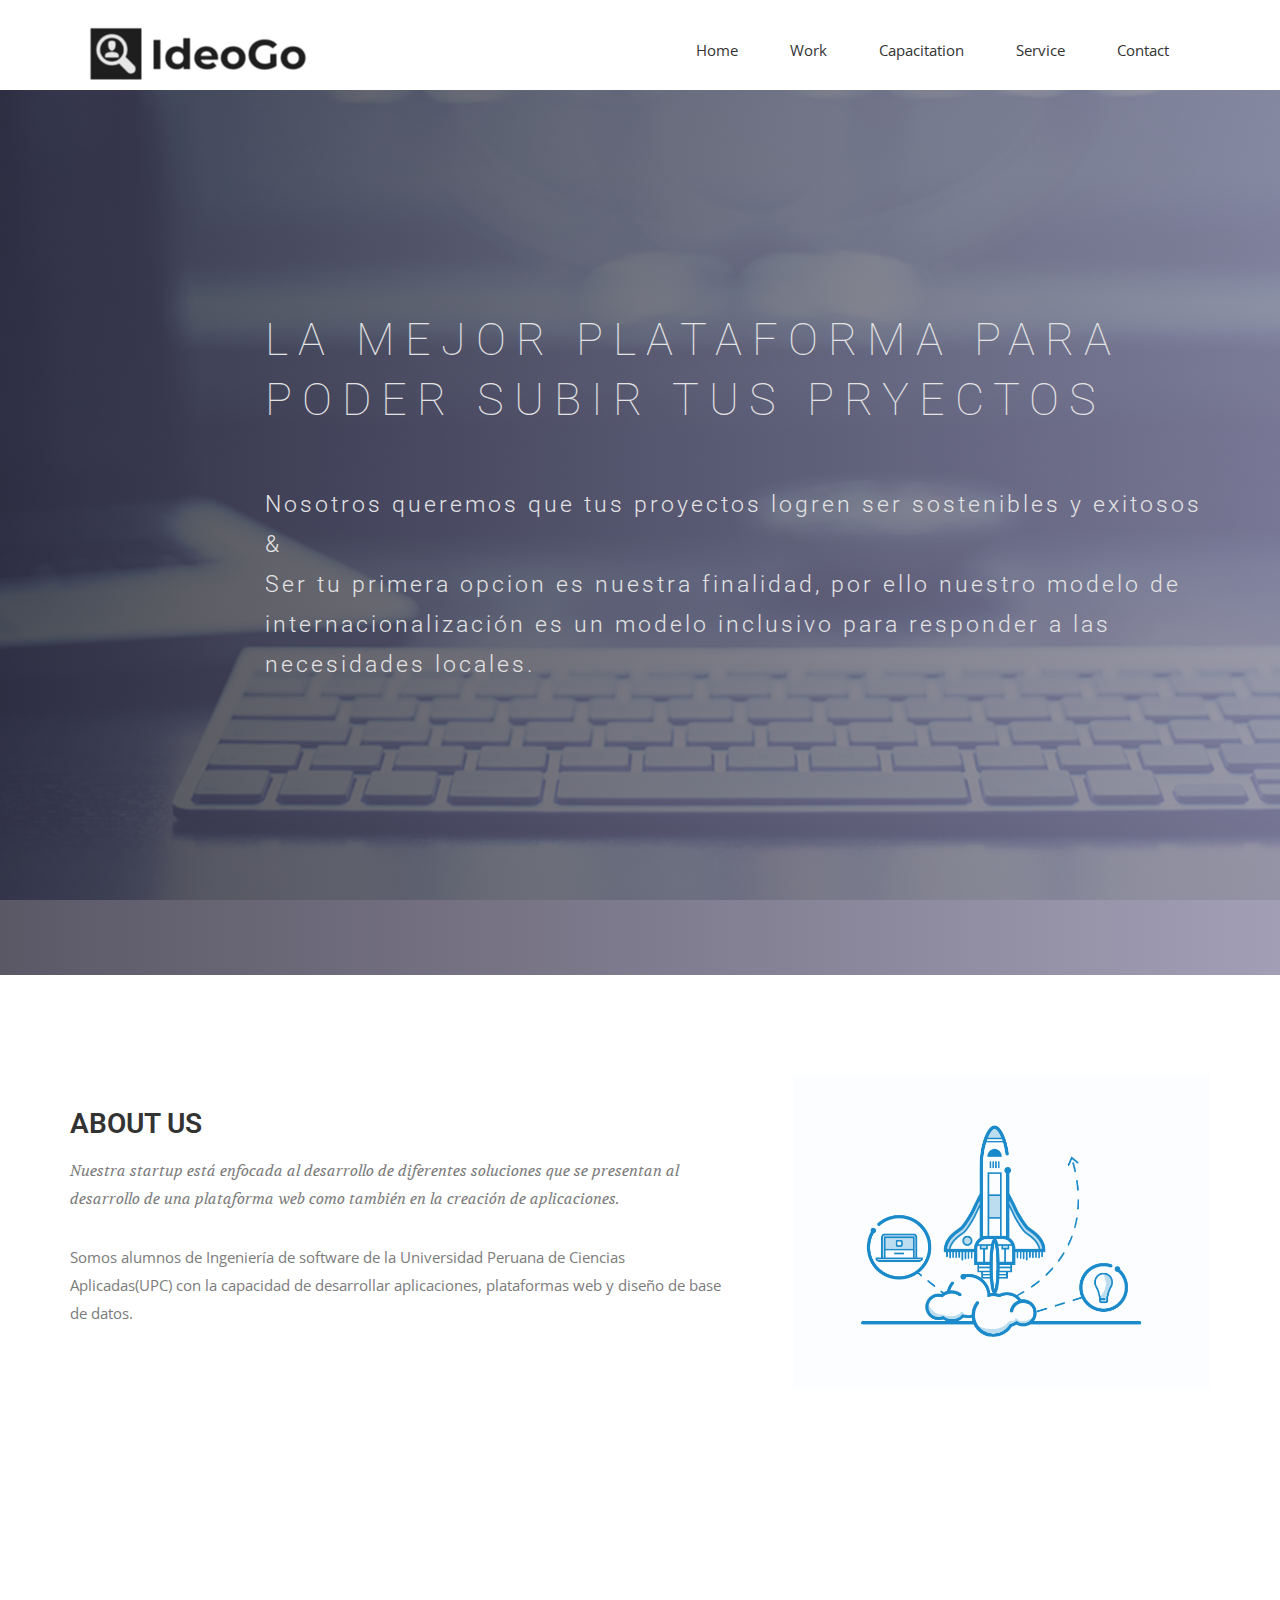
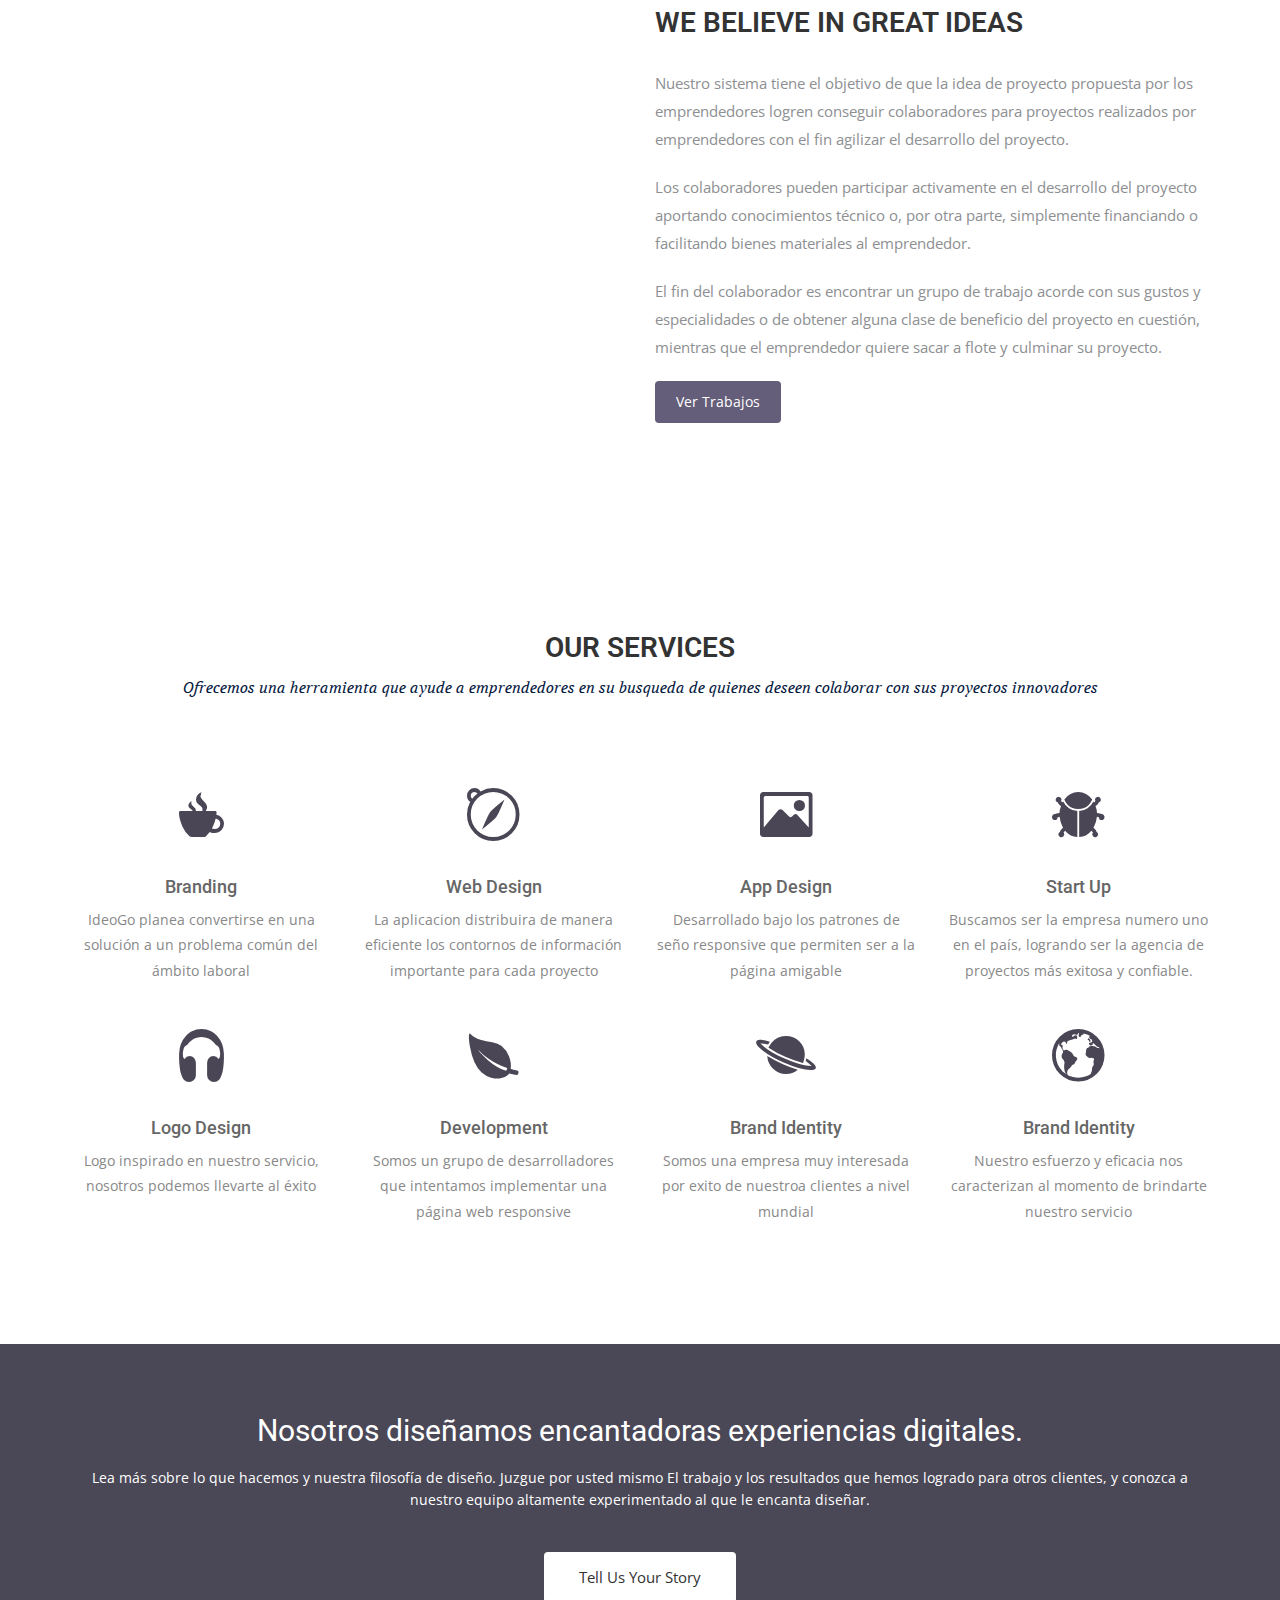
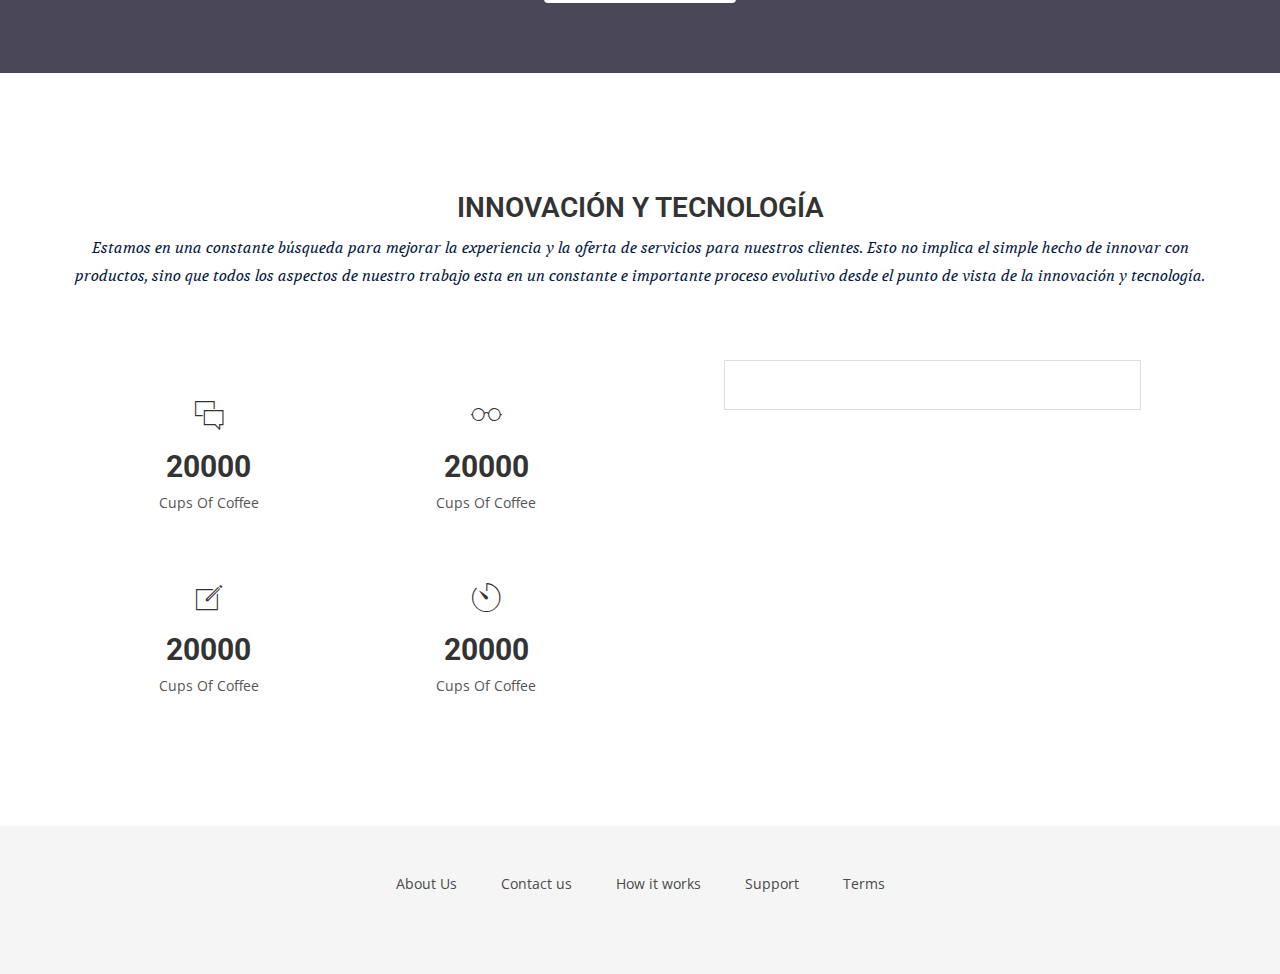
==== index.html @ b2f8e735 "Pagina Web" ====
<!DOCTYPE html>
<html class="no-js">
  <head>
    <meta charset="utf-8">
    <meta http-equiv="X-UA-Compatible" content="IE=edge">
    <title>Landing page IdeoGo</title>
    <meta name="description" content="">
    <meta name="viewport" content="width=device-width, initial-scale=1">
    <!-- Place favicon.ico and apple-touch-icon.png in the root directory -->
    
    <!-- CSS -->
    <link rel="stylesheet" href="css/owl.carousel.css">
    <link rel="stylesheet" href="css/bootstrap.min.css">
    <link rel="stylesheet" href="css/font-awesome.min.css">
    <link rel="stylesheet" href="css/style.css">
    <link rel="stylesheet" href="css/ionicons.min.css">
    <link rel="stylesheet" href="css/animate.css">
    <link rel="stylesheet" href="css/responsive.css">
    
    <!-- Js -->
    <script src="js/vendor/modernizr-2.6.2.min.js"></script>
    <script src="//ajax.googleapis.com/ajax/libs/jquery/1.10.2/jquery.min.js"></script>
    <script>window.jQuery || document.write('<script src="js/vendor/jquery-1.10.2.min.js"><\/script>')</script>
    <script src="js/bootstrap.min.js"></script>
    <script src="js/owl.carousel.min.js"></script>
    <script src="js/plugins.js"></script>
    <script src="js/min/waypoints.min.js"></script>
    <script src="js/jquery.counterup.js"></script>

    <!-- Google Map -->
    <script src="https://maps.googleapis.com/maps/api/js"></script>
    <script src="js/google-map-init.js"></script>


    <script src="js/main.js"></script>


  </head>
  <body>



    <!-- Header Start -->
  <header>
    <div class="container">
      <div class="row">
        <div class="col-md-12">
          <!-- header Nav Start -->
          <nav class="navbar navbar-default">
            <div class="container-fluid">
              <!-- Brand and toggle get grouped for better mobile display -->
              <div class="navbar-header">
                <button type="button" class="navbar-toggle collapsed" data-toggle="collapse" data-target="#bs-example-navbar-collapse-1">
                <span class="sr-only">Toggle navigation</span>
                <span class="icon-bar"></span>
                <span class="icon-bar"></span>
                <span class="icon-bar"></span>
                </button>
                <a class="navbar-brand" href="index.html">
                  <img src="img/logo2.png" alt="Logo">
                </a>
              </div>
                <!-- Collect the nav links, forms, and other content for toggling -->
                <div class="collapse navbar-collapse" id="bs-example-navbar-collapse-1">
                  <ul class="nav navbar-nav navbar-right">
                    <li><a href="index.html">Home</a></li>
                    <li><a href="#">Work</a></li>
                    <li><a href="#">Capacitation</a></li>
                    <li><a href="#">Service</a></li>
                    <li><a href="contact.html">Contact</a></li>
                  </ul>
                </div><!-- /.navbar-collapse -->
              </div><!-- /.container-fluid -->
            </nav>
          </div>
        </div>
      </div>
    </header><!-- header close -->
        
    <!-- Slider Start -->
    <section id="slider">
      <div class="container">
        <div class="row">
          <div class="col-md-10 col-md-offset-2">
            <div class="block">
                <h1 class="animated fadeInUp">LA MEJOR PLATAFORMA PARA PODER SUBIR TUS PRYECTOS</h1> 
              <p class="animated fadeInUp">Nosotros queremos que tus proyectos logren ser sostenibles y exitosos &#38 </br> Ser tu primera opcion es nuestra finalidad, por ello nuestro modelo de internacionalización es un modelo inclusivo para responder a las necesidades locales. </p>
            </div>
          </div>
        </div>
      </div>
    </section>
    <!-- Wrapper Start -->
    <section id="intro">
      <div class="container">
        <div class="row">
          <div class="col-md-7 col-sm-12">
            <div class="block">
              <div class="section-title">
                <h2>About Us</h2>
                <p>Nuestra startup está enfocada al desarrollo de diferentes soluciones que se presentan al desarrollo de una plataforma web como también en la creación de aplicaciones.</p>
              </div>
              <p>Somos alumnos de Ingeniería de software de la Universidad Peruana de Ciencias Aplicadas(UPC) con la capacidad de desarrollar aplicaciones, plataformas web y diseño de base de datos. </p>
            </div>
          </div><!-- .col-md-7 close -->
          <div class="col-md-5 col-sm-12">
            <div class="block">
              <img src="img/wrapper-img.gif" alt="Img">
            </div>
          </div><!-- .col-md-5 close -->
        </div>
      </div>
    </section>

  <section id="feature">
    <div class="container">
      <div class="row">
        <div class="col-md-6 col-md-offset-6">
          <h2>WE BELIEVE IN GREAT IDEAS</h2>
          <p>Nuestro sistema tiene el objetivo de que la idea de proyecto propuesta por los emprendedores logren conseguir colaboradores para proyectos realizados por emprendedores con el fin agilizar el desarrollo del proyecto.</p>
          <p> Los colaboradores pueden participar activamente en el desarrollo del proyecto aportando conocimientos técnico o, por otra parte, simplemente financiando o facilitando bienes materiales al emprendedor.</p>
          <p>El fin del colaborador es encontrar un grupo de trabajo acorde con sus gustos y especialidades o de obtener alguna clase de beneficio del proyecto en cuestión, mientras que el emprendedor quiere sacar a flote y culminar su proyecto.</p>
          <a href="work.html" class="btn btn-view-works">Ver Trabajos</a>
        </div>
      </div>
    </div>
  </section>
        
    <!-- Service Start -->
    <section id="service">
      <div class="container">
        <div class="row">
          <div class="section-title">
            <h2>Our Services</h2>
            <p>Ofrecemos una herramienta que ayude a emprendedores en su busqueda de quienes deseen colaborar con sus proyectos innovadores</p>
          </div>
        </div>
        <div class="row ">
          <div class="col-sm-6 col-md-3">
            <div class="service-item">
              <i class="icon ion-coffee"></i>
              <h4>Branding</h4>
              <p>IdeoGo planea convertirse en una solución a un problema común del ámbito laboral</p>
            </div>
          </div>
          <div class="col-sm-6 col-md-3">
            <div class="service-item">
              <i class="ion-compass"></i>
              <h4>Web Design</h4>
              <p>La aplicacion distribuira de manera eficiente los contornos de información importante para cada proyecto </p>
            </div>
          </div>
          <div class="col-sm-6 col-md-3">
            <div class="service-item">
              <i class="ion-image"></i>
              <h4>App Design</h4>
              <p>Desarrollado bajo los patrones de seño responsive que permiten ser a la página amigable </p>
            </div>
          </div>
          <div class="col-sm-6 col-md-3">
            <div class="service-item">
              <i class="ion-bug"></i>
              <h4>Start Up</h4>
              <p>Buscamos ser la empresa numero uno en el país, logrando ser la agencia de proyectos más exitosa  y confiable. </p>
            </div>
          </div>
          <div class="col-sm-6 col-md-3">
            <div class="service-item">
              <i class="ion-headphone"></i>
              <h4>Logo Design</h4>
              <p>Logo inspirado en nuestro servicio, nosotros podemos llevarte al éxito </p>
            </div>
          </div>
          <div class="col-sm-6 col-md-3">
            <div class="service-item">
              <i class="ion-leaf"></i>
              <h4>Development</h4>
              <p>Somos un grupo de desarrolladores que intentamos implementar una página web responsive </p>
            </div>
          </div>
          <div class="col-sm-6 col-md-3">
            <div class="service-item">
              <i class="ion-planet"></i>
              <h4>Brand Identity</h4>
              <p>Somos una empresa muy interesada por exito de nuestroa clientes a nivel mundial </p>
            </div>
          </div>
          <div class="col-sm-6 col-md-3">
            <div class="service-item">
              <i class="ion-earth"></i>
              <h4>Brand Identity</h4>
              <p>Nuestro esfuerzo y eficacia nos caracterizan al momento de brindarte nuestro servicio </p>
            </div>
          </div>
        </div>
      </div>
    </section>
    <!-- Call to action Start -->
    <section id="call-to-action">
      <div class="container">
        <div class="row">
          <div class="col-md-12">
            <div class="block">
              <h2>Nosotros diseñamos encantadoras experiencias digitales.</h2>
              <p>Lea más sobre lo que hacemos y nuestra filosofía de diseño. Juzgue por usted mismo El trabajo y los resultados que hemos logrado para otros clientes, y conozca a nuestro equipo altamente experimentado al que le encanta diseñar.</p>
              <a class="btn btn-default btn-call-to-action" href="#" >Tell Us Your Story</a>
            </div>
          </div>
        </div>
      </div>
    </section>
    <!-- Content Start -->
    <section id="testimonial">
      <div class="container">
        <div class="row">
          <div class="section-title text-center">
            <h2>Innovación y tecnología</h2>
            <p>Estamos en una constante búsqueda para mejorar la experiencia y la oferta de servicios para nuestros clientes. Esto no implica el simple hecho de innovar con productos, sino que todos los aspectos de nuestro trabajo esta en un constante e importante proceso evolutivo desde el punto de vista de la innovación y tecnología.</p>
          </div>
        </div>
        <div class="row">
          <div class="col-md-6">
            <div class="block">
              <ul class="counter-box clearfix">
                <li>
                  <div class="block">
                    <i class="ion-ios-chatboxes-outline"></i>
                    <h4 class="counter">20000</h4>
                    <span>Cups Of Coffee</span>
                  </div>
                </li>
                <li>
                  <div class="block">
                    <i class="ion-ios-glasses-outline"></i>
                    <h4 class="counter">20000</h4>
                    <span>Cups Of Coffee</span>
                  </div>
                </li>
                <li>
                  <div class="block">
                    <i class="ion-ios-compose-outline"></i>
                    <h4 class="counter">20000</h4>
                    <span>Cups Of Coffee</span>
                  </div>
                </li>
                <li>
                  <div class="block">
                    <i class="ion-ios-timer-outline"></i>
                    <h4 class="counter">20000</h4>
                    <span>Cups Of Coffee</span>
                  </div>
                </li>

              </ul>
            </div>
          </div>
          <div class="col-md-6">
            <div class="testimonial-carousel">
              <div id="testimonial-slider" class="owl-carousel">
                <div>
                    <img src="img/cotation.png" alt="IMG">
                    <p>"Una idea innovadora solo surge una vez, con nuestra ayuda podrás conformar el mejor equipo con el que podrás lograr la empresa soñada"</p>
                    <div class="user">
                      <img src="img/Imagen24.png" alt="Pepole">
                      <p><span>William Angulo</span> CEO</p>
                    </div>
                </div>
                <div>
                  <img src="img/cotation.png" alt="IMG">
                    <p>"Mi principal percepción de nuestra plataforma es la facilidad de aprendizaje, es importante hacer al sistema lo más fácil posible de manejar al usuario y que sea rápido, ya que ambos tipos de personas suelen tardar meses para encontrar lo que necesitan y por nuestra aplicación lo pueden hacer en segundos. Además, la complejidad aumenta el tiempo necesario por el usuario y disminuye velocidad de procesos."</p>
                    <div class="user">
                      <img src="img/imagen2.png" alt="Pepole">
                      <p><span>Ricardo Antonio</span> CEO</p>
                    </div>
                </div>
                <div>
                  <img src="img/cotation.png" alt="IMG">
                    <p>"Según investigaciones habrán despidos masivos y estas personas desempleadas van a desear trabajar en sus proyectos, por lo cual nuestra aplicación será de gran utilidad en estas épocas complicadas."</p>
                    <div class="user">
                      <img src="img/imagen3.jpg" alt="Pepole">
                      <p><span>Erick</span> CEO</p>
                    </div>
                </div>
                <div>
                  <img src="img/cotation.png" alt="IMG">
                    <p>"sera de vital importancia que nuestra plataforma
logre conectar a nuestros usuario de acuerdo a sus gustos y afinidades, creando asi un entorno de trabajo mas confiable y un equipo fortalecido por sus objetivos."</p>
                    <div class="user">
                      <img src="img/imagen4.png" alt="Pepole">
                      <p><span>Arvin Garcia</span> CEO</p>
                    </div>
                </div>
                <div>
                  <img src="img/cotation.png" alt="IMG">
                    <p>"Mi principal percepcion de nuestra plataforma es la facilidad y relacion que relacionara entre nuestros dos usuarios, lo que es fundamental para el desenvolvimiento del proyecto. "</p>
                    <div class="user">
                      <img src="img/57.png" alt="Pepole">
                      <p><span>Sergio Alva</span> CEO</p>
                    </div>
                </div>
              </div>
            </div>
          </div>
        </div>
      </div>
    </section>








    
    <!-- footer Start -->
    <footer>
      <div class="container">
        <div class="row">
          <div class="col-md-12">
            <div class="footer-manu">
              <ul>
                <li><a href="#">About Us</a></li>
                <li><a href="contact.html">Contact us</a></li>
                <li><a href="#">How it works</a></li>
                <li><a href="#">Support</a></li>
                <li><a href="#">Terms</a></li>
              </ul>
            </div>
          </div>
        </div>
      </div>
    </footer>
            
            
  <script>document.write('<script src="http://' + (location.host || 'localhost').split(':')[0] + ':35729/livereload.js?snipver=1"></' + 'script>')</script>
            
    
    </body>
</html>
---- css/style.css ----
@import url(http://fonts.googleapis.com/css?family=Open+Sans:400,300,600);
@import url(http://fonts.googleapis.com/css?family=Roboto:400,100,300,500,700);
@import url(http://fonts.googleapis.com/css?family=Volkhov:400italic);
/* var text-decoration */
/*--
	Common Css
--*/
body {
  font-family: 'Open Sans', sans-serif;
  -webkit-font-smoothing: antialiased;
}
h1,
h2,
h3,
h4,
h5,
h6 {
  font-family: 'Roboto', sans-serif;
}
h2 {
  font-size: 30px;
  font-weight: 400;
}
h3 {
  font-size: 28px;
  font-weight: 300;
}
p {
  font-size: 15px;
  line-height: 28px;
}
ul {
  padding: 0;
  margin: 0;
  list-style: none;
}
a,
a:active,
a:focus,
a:active {
  text-decoration: none !important;
}
.section-title {
  margin-bottom: 70px;
}
.section-title h2 {
  text-transform: uppercase;
  font-size: 28px;
  font-weight: 600;
}
.section-title p {
  font-family: 'Volkhov', serif;
  font-style: italic;
  color: #041740;
}
/*--
	Header Start 
--*/
header {
  background: #fff;
  padding: 20px 0;
}
header .navbar {
  margin-bottom: 0px;
  border: 0px;
}
header .navbar-brand {
  padding-top: 5px;
}
header .navbar-default {
  background: none;
  border: 0px;
}
header .navbar-default .navbar-nav {
  padding-top: 10px;
}
header .navbar-default .navbar-nav li a {
  color: #333333;
  padding: 10px 26px;
  font-size: 15px;
}
font header .navbar-default .navbar-nav li a:hover {
  color: #000;
}
/*---------------------------------------------
					Index Start 
-----------------------------------------------*/
/*--
	Slider Start 
--*/
#slider {
  background: url("../img/slider-bg.jpg") no-repeat;
  background-size: cover;
  background-attachment: fixed;
  background-position: 10% 0%;
  padding: 200px 0 280px 0;
  position: relative;
}
#slider:before {
  content: "";
  position: absolute;
  left: 0;
  top: 0;
  bottom: 0;
  right: 0;
  width: 100%;
  height: 100%;
  background: linear-gradient(to left, #8b86a3, #322e40);
  opacity: 0.8;
}
#slider .block {
  color: #E3E3E4;
}
#slider .block h1 {
  font-family: 'Roboto', sans-serif;
  font-weight: 100;
  font-size: 45px;
  line-height: 60px;
  letter-spacing: 10px;
  padding-bottom: 45px;
}
#slider .block p {
  font-size: 23px;
  line-height: 40px;
  font-family: 'Roboto', sans-serif;
  font-weight: 300;
  letter-spacing: 3px;
}
/*--
	wrapper Start 
--*/
#intro {
  padding: 100px 0;
}
#intro .block h2 {
  padding-top: 35px;
  line-height: 27px;
  margin: 0;
}
#intro .block p {
  color: #7B7B7B;
  padding-top: 20px;
}
#intro .block img {
  padding-left: 40px;
  width: 100%;
}
#intro .section-title {
  margin-bottom: 0px;
}
#intro .section-title p {
  padding-top: 20px;
}
/*--
	service Start 
--*/
#service {
  text-align: center;
  padding: 90px 0;
}
#service .service-item {
  padding-bottom: 30px;
}
#service .service-item i {
  font-size: 60px;
  color: #4A4656;
}
#service .service-item h4 {
  padding-top: 20px;
  margin: 0;
  color: #666;
}
#service .service-item p {
  color: #888;
  padding-top: 10px;
  margin: 0;
  font-size: 14px;
  line-height: 1.8;
}
/*--
	call-to-action Start 
--*/
#call-to-action {
  background: url("../img/call-to-action-bg.jpg") no-repeat;
  background-size: cover;
  background-attachment: fixed;
  padding: 70px 0px;
  position: relative;
  text-align: center;
  color: #fff;
}
#call-to-action:before {
  content: "";
  position: absolute;
  left: 0;
  right: 0;
  top: 0;
  bottom: 0;
  width: 100%;
  height: 100%;
  background: #1d192c;
  opacity: 0.8;
}
#call-to-action h2 {
  padding-bottom: 20px;
  line-height: 33px;
  margin: 0;
  font-size: 30px;
}
#call-to-action p {
  font-size: 14px;
  line-height: 1.6;
}
#call-to-action .btn-call-to-action {
  padding: 15px 35px;
  border: none;
  background-color: #fff;
  font-size: 15px;
  color: #333333;
  margin-top: 30px;
}
/*--
	Feature Start 
--*/
#feature {
  background: url("../img/featue-bg.jpg");
  background-position: 50% 94px;
  width: 100%;
  display: block;
  position: relative;
  overflow: visible;
  background-attachment: fixed;
  background-repeat: no-repeat;
  background-position: center center;
  background-color: #fff;
  -webkit-background-size: cover;
  -moz-background-size: cover;
  -o-background-size: cover;
  background-size: cover;
  -webkit-box-sizing: border-box;
  -moz-box-sizing: border-box;
  box-sizing: border-box;
  -webkit-backface-visibility: hidden;
  backface-visibility: hidden;
  padding: 100px 0;
}
#feature h2 {
  font-size: 28px;
  font-weight: 600;
  margin-bottom: 30px;
}
#feature p {
  color: #8d8f92;
  margin-bottom: 20px;
}
#feature .btn-view-works {
  background: #655E7A;
  color: #fff;
  padding: 10px 20px;
}
/*--
	content Start 
--*/
#testimonial {
  padding: 100px 0;
}
#testimonial .block h2 {
  line-height: 27px;
  color: #5C5C5C;
  padding-top: 110px;
}
#testimonial .block p {
  padding-top: 50px;
  color: #7B7B7B;
}
#testimonial .counter-box li {
  width: 50%;
  float: left;
  text-align: center;
  margin: 30px 0 30px;
}
#testimonial .counter-box li i {
  font-size: 35px;
}
#testimonial .counter-box li h4 {
  font-size: 30px;
  font-weight: bold;
}
#testimonial .counter-box li span {
  color: #555;
}
#testimonial .testimonial-carousel {
  text-align: center;
  width: 75%;
  border: 1px solid #DEDEDE;
  padding: 24px;
  margin: 0 auto;
}
#testimonial .testimonial-carousel img {
  padding-bottom: 38px;
}
#testimonial .testimonial-carousel p {
  line-height: 28px;
  font-weight: 300;
  padding-bottom: 20px;
}
#testimonial .testimonial-carousel .user img {
  padding-bottom: 0px;
  border-radius: 500px;
}
#testimonial .testimonial-carousel .user p {
  padding-bottom: 0;
  font-size: 12px;
  line-height: 20px;
  color: #353241;
}
#testimonial .testimonial-carousel .user p span {
  display: block;
  color: #353241;
  font-weight: 600;
}
#testimonial .testimonial-carousel .owl-carousel .owl-pagination div {
  border: 1px solid #1D1D1D;
  border-radius: 500px;
  display: inline-block;
  height: 10px;
  margin-right: 15px;
  width: 10px;
}
#testimonial .testimonial-carousel .owl-carousel .owl-pagination div.active {
  background: #5C5C5C;
  font-size: 30px;
  display: inline-block;
  border: 0px;
}
/*--
	features Start 
--*/
#clients-logo-section {
  padding-top: 30px;
  padding-bottom: 75px;
}
#clients-logo-section .clients-logo-img {
  padding: 0px 50px;
}
/*---------------------------------------------
					Work Start 
-----------------------------------------------*/
/*--
	Slider-work Start 
--*/
#global-header {
  background: url("../img/slider-bg2.jpg") no-repeat;
  background-size: cover;
  padding-top: 150px;
  padding-bottom: 107px;
  position: relative;
  background-attachment: fixed;
}
#global-header:before {
  content: "";
  position: absolute;
  left: 0;
  top: 0;
  bottom: 0;
  right: 0;
  width: 100%;
  height: 100%;
  background: linear-gradient(to left, #928dab, #1f1c2c 70%);
  opacity: 0.8;
}
#global-header .block {
  color: #E3E3E4;
  margin: 0 auto;
  padding-left: 90px;
  text-align: center;
}
#global-header .block h1 {
  font-weight: 100;
  font-size: 45px;
  letter-spacing: 6px;
  padding-bottom: 15px;
  margin-top: 0;
  text-transform: capitalize;
}
#global-header .block p {
  font-size: 16px;
  font-weight: 300;
  letter-spacing: 1px;
  word-spacing: 3px;
}
/*--
	portfolio-work Start 
--*/
#portfolio-work {
  overflow: hidden;
  padding: 80px 0;
}
#portfolio-work .block .portfolio-menu {
  padding-bottom: 30px;
  text-align: center;
}
#portfolio-work .block .portfolio-menu ul {
  border: 1px solid #999999;
  display: inline-block;
  margin-bottom: 40px;
}
#portfolio-work .block .portfolio-menu ul li {
  display: inline-block;
  padding: 0px 25px;
  cursor: pointer;
  font-size: 15px;
  line-height: 40px;
  font-weight: 600;
  color: #333333;
  text-transform: capitalize;
  position: relative;
}
#portfolio-work .block .portfolio-menu ul .active {
  color: #655E7A;
  position: relative;
}
#portfolio-work .block .portfolio-menu ul .active:before {
  content: "\f0d7";
  position: absolute;
  font-family: 'FontAwesome';
  bottom: -18px;
  font-size: 30px;
  width: 20px;
  left: 0px;
  right: 0px;
  top: 23px;
  margin: 0 auto;
  color: #fff;
  text-shadow: 0 1px 0px rgba(0, 0, 0, 0.9);
  -webkit-transition: all 0.4s ease-in-out;
  -moz-transition: all 0.4s ease-in-out;
  -o-transition: all 0.4s ease-in-out;
  -ms-transition: all 0.4s ease-in-out;
  transition: all 0.4s ease-in-out;
}
#portfolio-work .block .portfolio-menu ul li:hover:before {
  content: "\f0d7";
  position: absolute;
  font-family: 'FontAwesome';
  bottom: -18px;
  font-size: 30px;
  width: 20px;
  left: 0px;
  right: 0px;
  top: 24px;
  margin: 0 auto;
  color: #fff;
  text-shadow: 0 1px 0px rgba(0, 0, 0, 0.9);
  -webkit-transition: all 0.4s ease-in-out;
  -moz-transition: all 0.4s ease-in-out;
  -o-transition: all 0.4s ease-in-out;
  -ms-transition: all 0.4s ease-in-out;
  transition: all 0.4s ease-in-out;
}
#portfolio-work .block .portfolio-contant ul li {
  float: left;
  width: 32.22%;
  overflow: hidden;
  margin: 6px;
  position: relative;
}
#portfolio-work .block .portfolio-contant ul li:hover .overly {
  opacity: 1;
}
#portfolio-work .block .portfolio-contant ul li:hover .position-center {
  position: absolute;
  top: 50%;
  -webkit-transform: translate(0%, -50%);
  -moz-transform: translate(0%, -50%);
  -ms-transform: translate(0%, -50%);
  transform: translate(0%, -50%);
}
#portfolio-work .block .portfolio-contant ul li a {
  display: block;
  color: #fff;
}
#portfolio-work .block .portfolio-contant ul li a h2 {
  font-size: 22px;
  text-transform: uppercase;
  letter-spacing: 1px;
}
#portfolio-work .block .portfolio-contant ul li a p {
  font-size: 15px;
}
#portfolio-work .block .portfolio-contant ul li a span {
  font-style: italic;
  font-size: 13px;
  color: #655E7A;
}
#portfolio-work .block .portfolio-contant ul img {
  width: 100%;
  height: auto;
}
#portfolio-work .block .portfolio-contant .overly {
  position: absolute;
  top: 0;
  bottom: 0;
  right: 0;
  left: 0;
  background: rgba(0, 0, 0, 0.9);
  opacity: 0;
  -webkit-transition: .3s all;
  -o-transition: .3s all;
  transition: .3s all;
  text-align: center;
}
#portfolio-work .block .portfolio-contant .position-center {
  position: absolute;
  top: 50%;
  left: 10%;
  -webkit-transform: translate(0%, 50%);
  -moz-transform: translate(0%, 50%);
  -ms-transform: translate(0%, 50%);
  transform: translate(0%, 50%);
  -webkit-transition: .5s all;
  -o-transition: .5s all;
  transition: .5s all;
}
#portfolio-work .block .mix {
  display: none;
}
/*--
	wrapper-work Start 
--*/
#wrapper-work {
  overflow: hidden;
  padding-top: 100px;
}
#wrapper-work ul li {
  width: 50%;
  float: left;
  position: relative;
}
#wrapper-work ul li img {
  width: 100%;
  height: 100%;
}
#wrapper-work ul li .items-text {
  position: absolute;
  top: 0;
  bottom: 0;
  left: 0;
  right: 0;
  width: 100%;
  height: 100%;
  color: #fff;
  background: rgba(0, 0, 0, 0.6);
  padding-left: 44px;
  padding-top: 140px;
}
#wrapper-work ul li .items-text h2 {
  padding-bottom: 28px;
  padding-top: 75px;
  position: relative;
}
#wrapper-work ul li .items-text h2:before {
  content: "";
  position: absolute;
  left: 0;
  bottom: 0;
  width: 75px;
  height: 3px;
  background: #fff;
}
#wrapper-work ul li .items-text p {
  padding-top: 30px;
  font-size: 16px;
  line-height: 27px;
  font-weight: 300;
  padding-right: 80px;
}
/*--
	features-work Start 
--*/
#features-work {
  padding-top: 50px;
  padding-bottom: 75px;
}
#features-work .block ul li {
  width: 19%;
  text-align: center;
  display: inline-block;
  padding: 40px 0px;
}
/*---------------------------------------------
					Work Close 
-----------------------------------------------*/
/*=============================================*/
/*---------------------------------------------
					 Contact Start 
-----------------------------------------------*/
/*--
	slider-contact Start 
--*/
#slider-contact {
  background: url("../img/slider-bg2.jpg") no-repeat;
  background-size: cover;
  padding-top: 150px;
  padding-bottom: 107px;
  position: relative;
}
#slider-contact:before {
  content: "";
  position: absolute;
  left: 0;
  top: 0;
  bottom: 0;
  right: 0;
  width: 100%;
  height: 100%;
  background: linear-gradient(to left, #928dab, #1f1c2c 70%);
  opacity: 0.8;
}
#slider-contact .block {
  color: #E3E3E4;
  margin: 0 auto;
  padding-left: 90px;
}
#slider-contact .block h1 {
  font-family: 'Roboto', sans-serif;
  font-weight: 100;
  font-size: 45px;
  line-height: 60px;
  letter-spacing: 6px;
  padding-bottom: 15px;
}
#slider-contact .block p {
  font-size: 23px;
  line-height: 40px;
  font-family: 'Roboto', sans-serif;
  font-weight: 300;
  letter-spacing: 1px;
  word-spacing: 3px;
}
/*--
	contact-form Start 
--*/
#contact-form {
  padding-top: 70px;
  padding-bottom: 35px;
}
#contact-form .block form .form-group {
  padding-bottom: 15px;
  margin: 0px;
}
#contact-form .block form .form-group .form-control {
  background: #F6F8FA;
  height: 60px;
  border: 1px solid #EEF2F6;
  box-shadow: none;
  width: 100%;
}
#contact-form .block form .form-group-2 {
  padding-bottom: 15px;
  margin: 0px;
}
#contact-form .block form .form-group-2 textarea {
  background: #F6F8FA;
  height: 135px;
  border: 1px solid #EEF2F6;
  box-shadow: none;
  width: 100%;
}
#contact-form .block button {
  width: 100%;
  height: 60px;
  background: #47424C;
  border: none;
  color: #fff;
  font-family: 'Open Sans', sans-serif;
  font-size: 18px;
}
/*--
	wrapper-contact Start 
--*/
.address-block li {
  margin-bottom: 20px;
}
.address-block li i {
  margin-right: 15px;
  font-size: 20px;
  width: 20px;
}
.social-icons {
  margin-top: 40px;
}
.social-icons li {
  display: inline-block;
  margin: 0 6px;
}
.social-icons a {
  display: inline-block;
}
.social-icons i {
  color: #2C2C2C;
  margin-right: 25px;
  font-size: 25px;
}
.google-map {
  position: relative;
}
.google-map #map {
  width: 100%;
  height: 300px;
  background-color: #ff432e;
}
#contact-box {
  padding-top: 35px;
  padding-bottom: 58px;
}
#contact-box .block img {
  width: 100%;
}
#contact-box .block h2 {
  font-family: 'Open Sans', sans-serif;
  font-weight: 300;
  color: #000;
  font-size: 28px;
  padding-bottom: 30px;
}
#contact-box .block p {
  color: #5C5C5C;
  display: block;
}
/*--
	features-contact Start 
--*/
#features-contact {
  padding-top: 50px;
  padding-bottom: 75px;
}
#features-contact .block ul li {
  width: 19%;
  text-align: center;
  display: inline-block;
  padding: 40px 0px;
}
/*---------------------------------------------
					Contact Close 
-----------------------------------------------*/
/*--------- Heading------------*/
.heading {
  padding-bottom: 60px;
  text-align: center;
}
.heading h2 {
  color: #000;
  font-size: 30px;
  line-height: 40px;
  font-weight: 400;
}
.heading p {
  font-size: 18px;
  line-height: 40px;
  color: #292929;
  font-weight: 300;
}
/*---------------------------*/
/*--
	footer Start 
--*/
footer {
  background: #F5F5F5;
  text-align: center;
  padding-top: 48px;
  padding-bottom: 55px;
}
footer p {
  font-size: 13px;
  line-height: 25px;
  color: #919191;
}
footer a {
  color: #595959;
}
footer .footer-manu {
  padding-bottom: 25px;
}
footer .footer-manu ul {
  margin: 0px;
  padding: 0px;
}
footer .footer-manu ul li {
  display: inline-block;
  padding: 0px 20px;
}
footer .footer-manu ul li a {
  display: inline-block;
  color: #494949;
}
footer .footer-manu ul li a:hover {
  color: #000;
}
---- css/responsive.css ----
/*		Default Layout: 992px. 
		Gutters: 24px.
		Outer margins: 48px.
		Leftover space for scrollbars @1024px: 32px.
-------------------------------------------------------------------------------
cols    1     2      3      4      5      6      7      8      9      10
px      68    160    252    344    436    528    620    712    804    896    */
/*		Tablet Layout: 768px.
		Gutters: 24px.
		Outer margins: 28px.
		Inherits styles from: Default Layout.
-----------------------------------------------------------------
cols    1     2      3      4      5      6      7      8
px      68    160    252    344    436    528    620    712    */
@media only screen and (min-width: 768px) and (max-width: 991px) {
  /*---------------------------------------------
					Index Start 
-----------------------------------------------*/
  /*--
	wrapper Start 
--*/
  #wrapper {
    text-align: center;
  }
  #wrapper .block img {
    padding-top: 100px;
    width: 50%;
  }
  /*--
	content Start 
--*/
  #content {
    text-align: center;
  }
  #content .block {
    padding-bottom: 100px;
  }
  /*--
	features Start 
--*/
  #features {
    text-align: center;
  }
  /*--
	footer Start 
--*/
  footer .navbar {
    margin-bottom: 0px;
    border: 0px;
    min-height: 40px;
  }
  footer .navbar-default {
    border: 0px;
    width: 68%;
  }
  footer .navbar-default .navbar-nav li a {
    color: #494949;
    padding: 10px 10px;
    font-size: 15px;
  }
  footer .navbar-default .navbar-nav li a:hover {
    color: #000;
  }
  /*---------------------------------------------
					Index Close 
-----------------------------------------------*/
  /*=============================================*/
  /*---------------------------------------------
					Work Start 
-----------------------------------------------*/
  /*--
	slider-work Start 
--*/
  #slider-work .block h1 {
    font-size: 28px;
  }
  #slider-work .block p {
    font-size: 15px;
  }
  /*--
	portfolio Start 
--*/
  #portfolio-work .block .portfolio-manu {
    padding-left: 0px;
  }
  #portfolio-work .block .portfolio-contant ul li a .img-heading {
    padding: 5px 0 5px 13px;
  }
  #portfolio-work .block .portfolio-contant ul li a .img-heading h2 {
    font-size: 20px;
    line-height: 25px;
  }
  #portfolio-work .block .portfolio-contant ul li a .img-heading p {
    font-size: 11px;
    line-height: 20px;
  }
  #portfolio-work .block .portfolio-contant ul li a .overlay {
    padding-left: 15px;
  }
  #portfolio-work .block .portfolio-contant ul li a .overlay h2 {
    padding-top: 30px;
    padding-bottom: 15px;
    font-size: 20px;
    line-height: 25px;
  }
  #portfolio-work .block .portfolio-contant ul li a .overlay p {
    font-size: 11px;
    line-height: 20px;
    padding-top: 15px;
  }
  /*--
	wrapper Start 
--*/
  #wrapper-work ul li .items-text {
    padding-top: 0;
    padding-left: 25px;
  }
  #wrapper-work ul li .items-text h2 {
    padding-bottom: 10px;
    padding-top: 40px;
  }
  #wrapper-work ul li .items-text p {
    font-size: 14px;
    line-height: 20px;
    padding-right: 30px;
  }
  /*--
	features Start 
--*/
  #features-work .block ul li {
    width: 49%;
  }
  /*---------------------------------------------
					Work close 
-----------------------------------------------*/
  /*=============================================*/
  /*---------------------------------------------
					contact start 
-----------------------------------------------*/
  #wrapper-contact .block {
    padding-bottom: 50px;
  }
  /*--
	features-contact Start 
--*/
  #features-contact .block ul li {
    width: 49%;
  }
  /*---------------------------------------------
					contact close 
-----------------------------------------------*/
  /*------------------*/
}
/*		Mobile Layout: 320px.
		Gutters: 24px.
		Outer margins: 34px.
		Inherits styles from: Default Layout.
---------------------------------------------
cols    1     2      3
px      68    160    252    */
@media only screen and (max-width: 767px) {
  /*---------------------------------------------
					Index Start 
-----------------------------------------------*/
  .heading {
    padding-left: 0px;
  }
  h2 {
    font-size: 18px;
  }
  p {
    font-size: 13px;
  }
  header .navbar-default .navbar-toggle {
    margin-top: 20px;
    margin-bottom: 20px;
  }
  #slider {
    padding-top: 90px;
    padding-bottom: 100px;
  }
  #slider .block {
    padding-left: 0px;
  }
  #slider .block h1 {
    font-size: 20px;
  }
  #slider .block p {
    font-size: 13px;
  }
  /*--
	wrapper Start 
--*/
  #wrapper {
    text-align: center;
    padding-top: 70px;
    padding-bottom: 100px;
  }
  #wrapper .block img {
    padding-top: 100px;
    padding-left: 0px;
    width: 100%;
  }
  /*--
	service Start 
--*/
  #service {
    padding-top: 100px;
  }
  #service .thumbnail {
    padding-bottom: 70px;
  }
  /*--
	call-to-action Start 
--*/
  #call-to-action p {
    padding: 0px 0px 40px;
  }
  #call-to-action .btn {
    padding: 10px 20px;
    font-size: 15px;
  }
  /*--
	content Start 
--*/
  #content {
    text-align: center;
    padding-top: 70px;
  }
  #content .block {
    padding-bottom: 100px;
  }
  #content .block h2 {
    padding-top: 0px;
  }
  #content .block-bottom {
    padding: 0px;
  }
  #content .block-bottom .item-img {
    padding-left: 0px;
  }
  /*--
	features Start 
--*/
  #features .features-img {
    text-align: center;
  }
  /*---------------------------------------------
					Index Close 
-----------------------------------------------*/
  /*=============================================*/
  /*---------------------------------------------
					Work Start 
-----------------------------------------------*/
  #slider-work {
    padding-top: 100px;
    padding-bottom: 100px;
  }
  #slider-work .block {
    padding-left: 0px;
  }
  #slider-work .block h1 {
    font-size: 20px;
  }
  #slider-work .block p {
    font-size: 11px;
    line-height: 25px;
  }
  /*--
	portfolio Start 
--*/
  #portfolio-work .block .portfolio-manu {
    padding-left: 0px;
    text-align: center;
  }
  #portfolio-work .block .portfolio-manu ul li {
    padding: 0 8px;
  }
  #portfolio-work .block .portfolio-contant ul li {
    width: 100%;
  }
  #portfolio-work .block .portfolio-contant ul li a .img-heading {
    padding: 5px 0 5px 13px;
  }
  #portfolio-work .block .portfolio-contant ul li a .img-heading h2 {
    font-size: 20px;
    line-height: 25px;
  }
  #portfolio-work .block .portfolio-contant ul li a .img-heading p {
    font-size: 11px;
    line-height: 20px;
  }
  #portfolio-work .block .portfolio-contant ul li a .overlay {
    padding-left: 15px;
  }
  #portfolio-work .block .portfolio-contant ul li a .overlay h2 {
    padding-top: 65px;
    padding-bottom: 15px;
    font-size: 20px;
    line-height: 25px;
  }
  #portfolio-work .block .portfolio-contant ul li a .overlay p {
    font-size: 11px;
    line-height: 20px;
    padding-top: 15px;
    padding-right: 5px;
  }
  /*--
	wrapper Start 
--*/
  #wrapper-work ul li {
    float: none;
    width: 100%;
  }
  #wrapper-work ul li .items-text {
    padding-left: 15px;
    padding-top: 30px;
  }
  #wrapper-work ul li .items-text h2 {
    padding-top: 10px;
    padding-bottom: 15px;
    font-size: 20px;
    line-height: 25px;
  }
  #wrapper-work ul li .items-text p {
    font-size: 11px;
    line-height: 20px;
    padding-top: 15px;
  }
  /*--
	features Start 
--*/
  #features-work .block ul li {
    display: block;
    width: 100%;
  }
  /*---------------------------------------------
					Work close 
-----------------------------------------------*/
  /*=============================================*/
  /*---------------------------------------------
					contact Start 
-----------------------------------------------*/
  /*--
	slider-contact Start 
--*/
  #slider-contact {
    padding-top: 100px;
    padding-bottom: 100px;
  }
  #slider-contact .block {
    padding-left: 0px;
  }
  #slider-contact .block h1 {
    font-size: 20px;
  }
  #slider-contact .block p {
    font-size: 11px;
    line-height: 25px;
  }
  /*--
	wrapper-contact Start 
--*/
  #wrapper-contact .block {
    padding-bottom: 50px;
  }
  #wrapper-contact .block .location p {
    width: 100%;
  }
  #wrapper-contact .block .social-media-icon a i {
    padding-top: 30px;
  }
  /*--
	features-contact Start 
--*/
  #features-contact .block ul li {
    display: block;
    width: 100%;
  }
  /*---------------------------------------------
					contact close 
-----------------------------------------------*/
  /*--
	footer Start 
--*/
  footer .footer-manu {
    display: none;
  }
}
/*		Wide Mobile Layout: 480px.
		Gutters: 24px.
		Outer margins: 22px.
		Inherits styles from: Default Layout, Mobile Layout.
------------------------------------------------------------
cols    1     2      3      4      5
px      68    160    252    344    436    */
/*	Retina media query.
	Overrides styles for devices with a 
	device-pixel-ratio of 2+, such as iPhone 4.
-----------------------------------------------    */
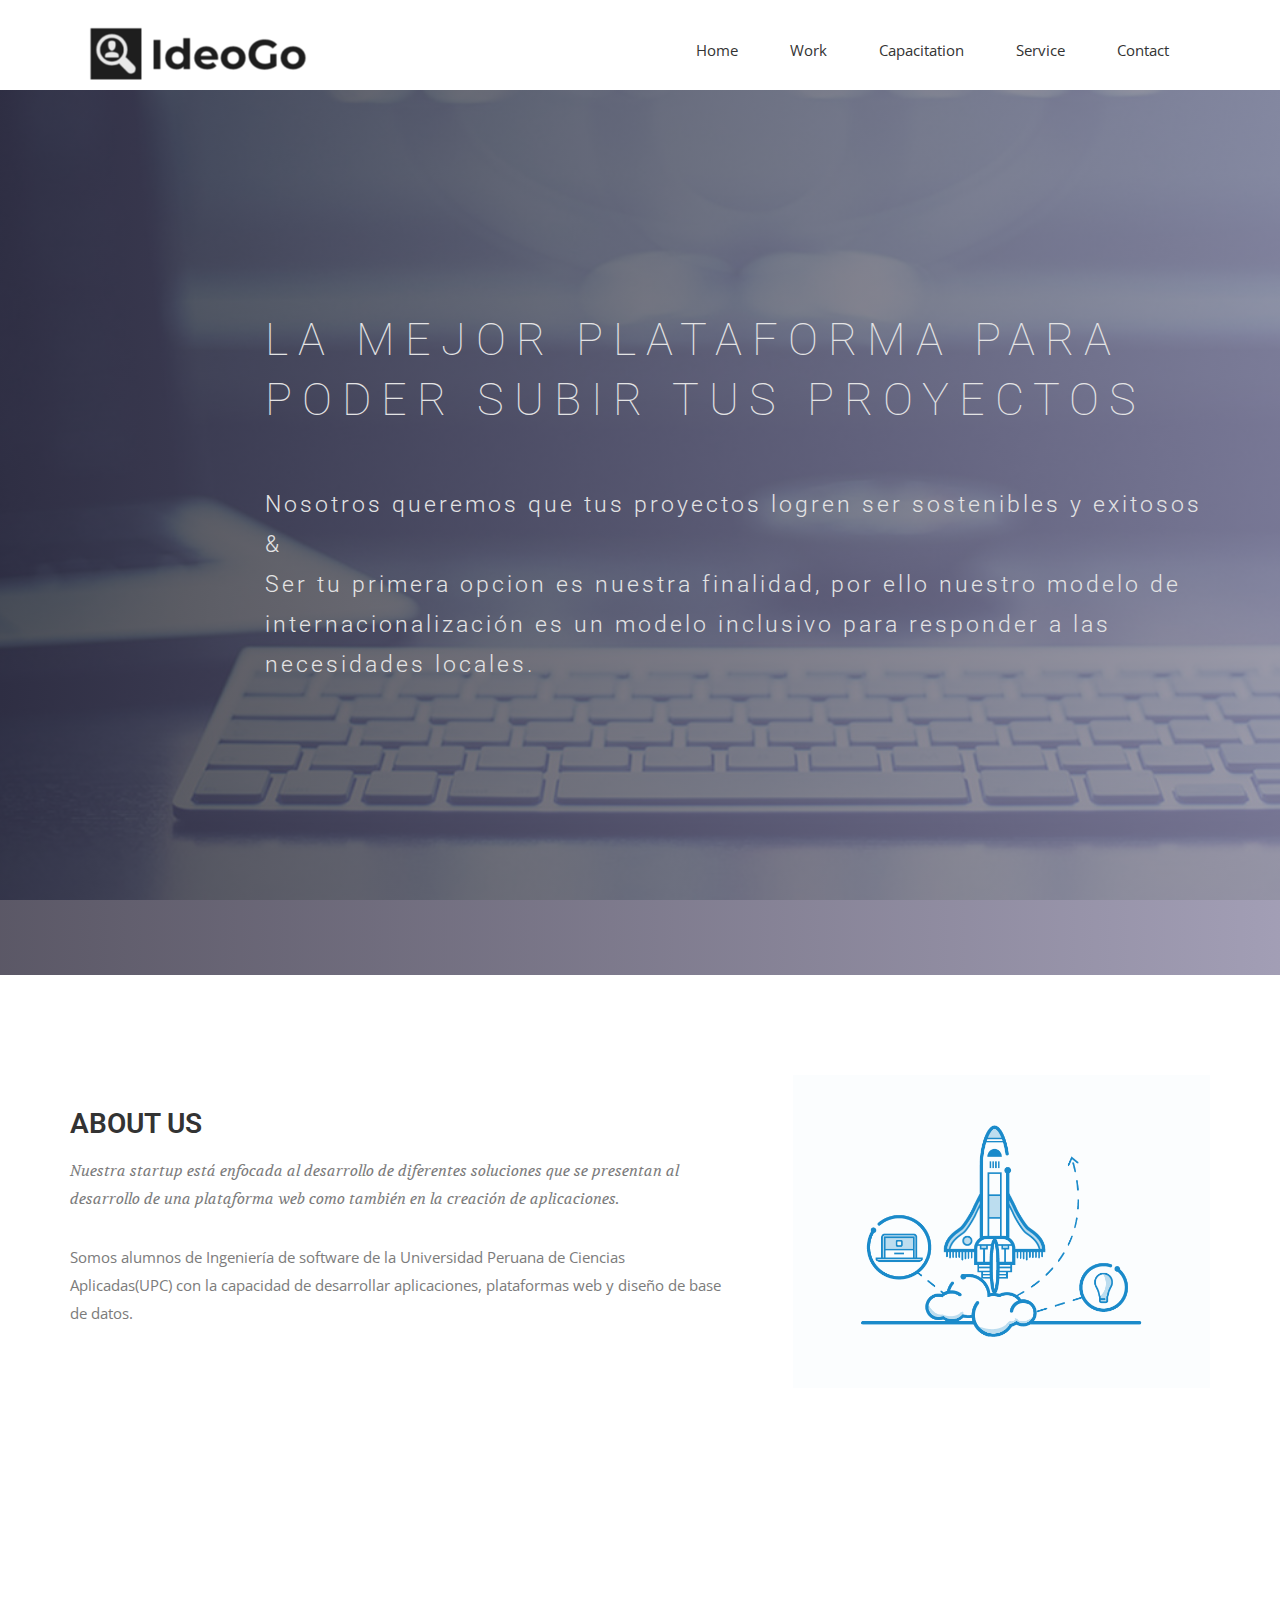
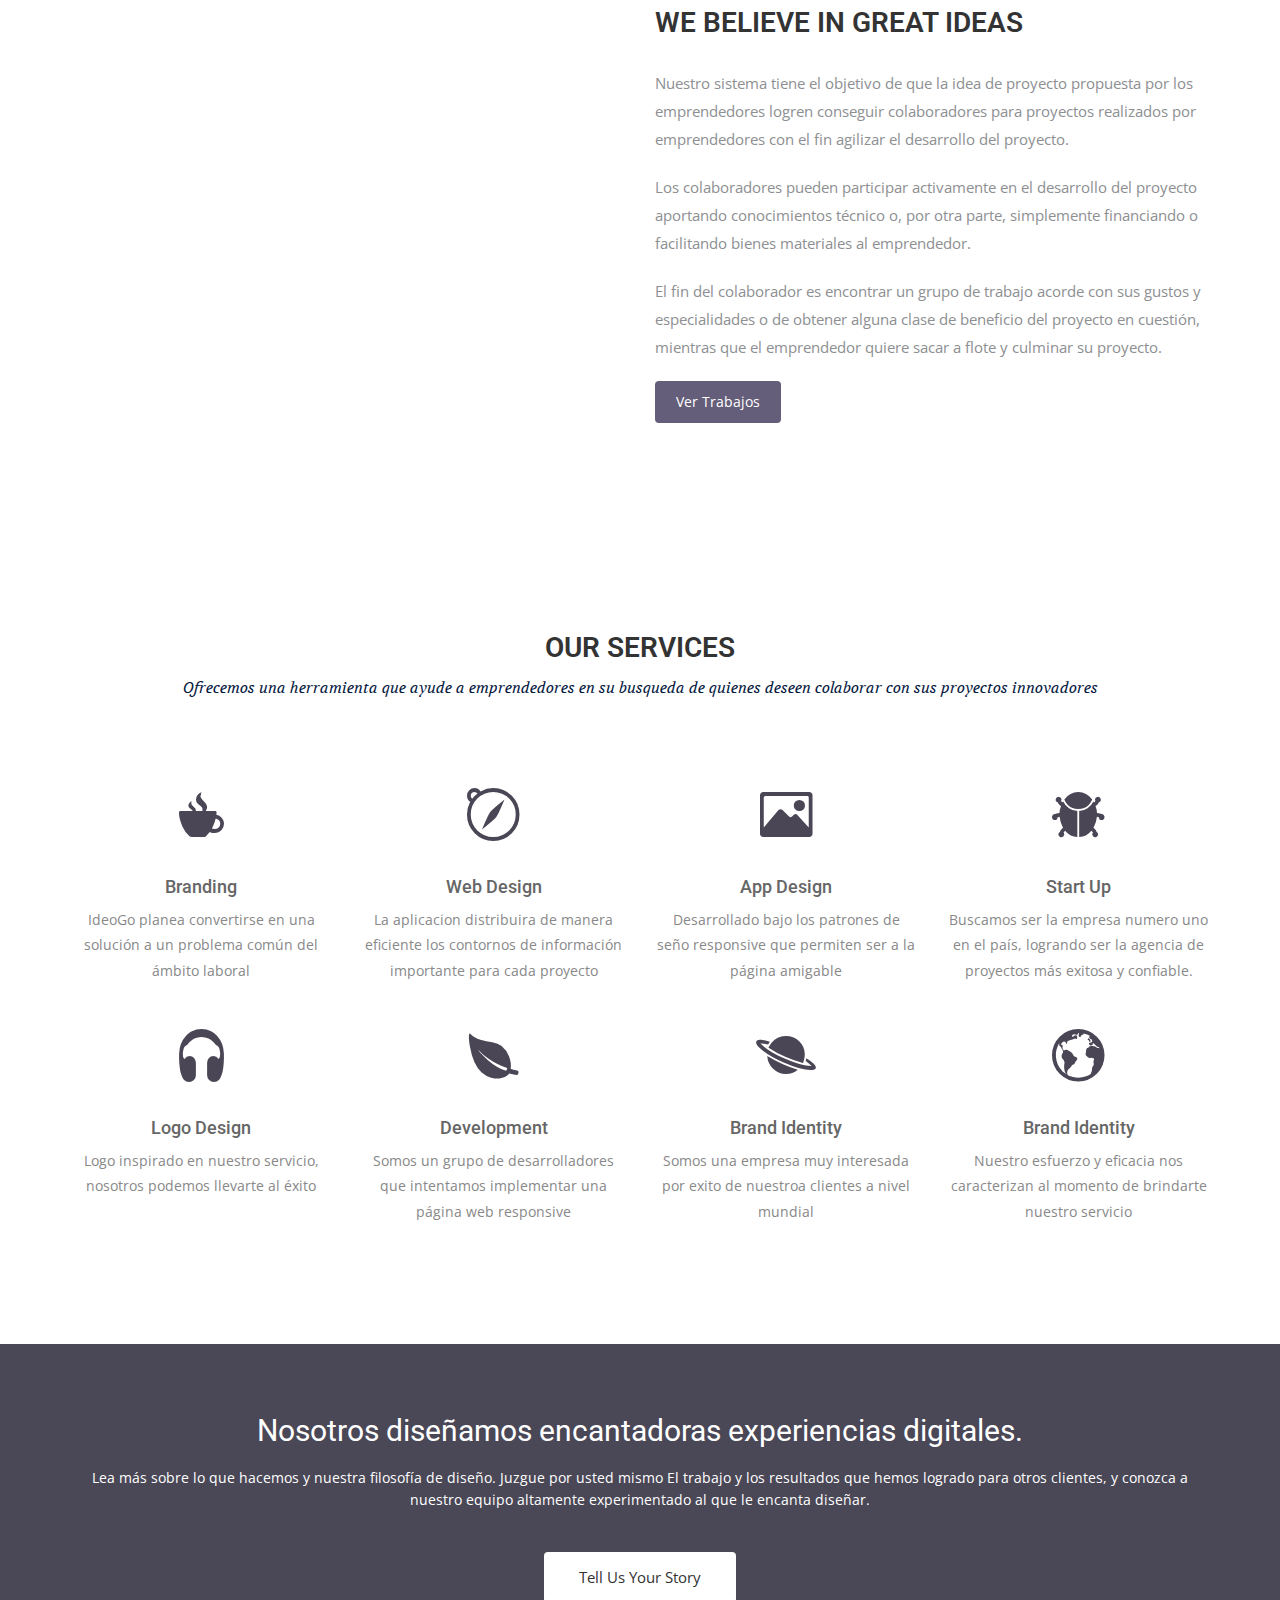
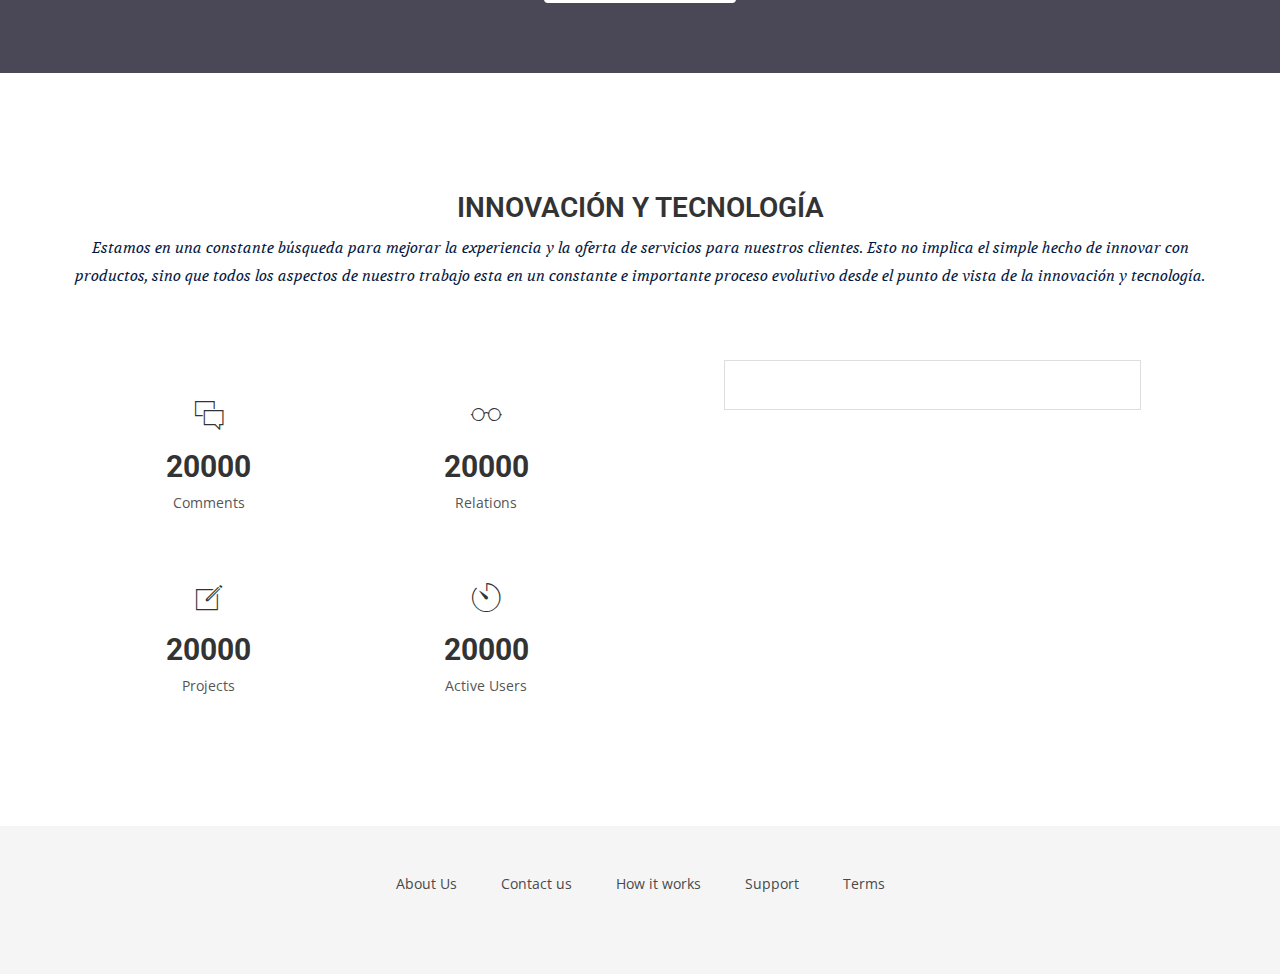
==== commit 9686f443: "text fix" ====
--- a/index.html
+++ b/index.html
@@ -83,7 +83,7 @@
         <div class="row">
           <div class="col-md-10 col-md-offset-2">
             <div class="block">
-                <h1 class="animated fadeInUp">LA MEJOR PLATAFORMA PARA PODER SUBIR TUS PRYECTOS</h1> 
+                <h1 class="animated fadeInUp">LA MEJOR PLATAFORMA PARA PODER SUBIR TUS PROYECTOS</h1> 
               <p class="animated fadeInUp">Nosotros queremos que tus proyectos logren ser sostenibles y exitosos &#38 </br> Ser tu primera opcion es nuestra finalidad, por ello nuestro modelo de internacionalización es un modelo inclusivo para responder a las necesidades locales. </p>
             </div>
           </div>
@@ -226,28 +226,28 @@
                   <div class="block">
                     <i class="ion-ios-chatboxes-outline"></i>
                     <h4 class="counter">20000</h4>
-                    <span>Cups Of Coffee</span>
+                    <span>Comments</span>
                   </div>
                 </li>
                 <li>
                   <div class="block">
                     <i class="ion-ios-glasses-outline"></i>
                     <h4 class="counter">20000</h4>
-                    <span>Cups Of Coffee</span>
+                    <span>Relations</span>
                   </div>
                 </li>
                 <li>
                   <div class="block">
                     <i class="ion-ios-compose-outline"></i>
                     <h4 class="counter">20000</h4>
-                    <span>Cups Of Coffee</span>
+                    <span>Projects</span>
                   </div>
                 </li>
                 <li>
                   <div class="block">
                     <i class="ion-ios-timer-outline"></i>
                     <h4 class="counter">20000</h4>
-                    <span>Cups Of Coffee</span>
+                    <span>Active Users</span>
                   </div>
                 </li>
 
@@ -337,4 +337,4 @@
             
     
     </body>
-</html>+</html>
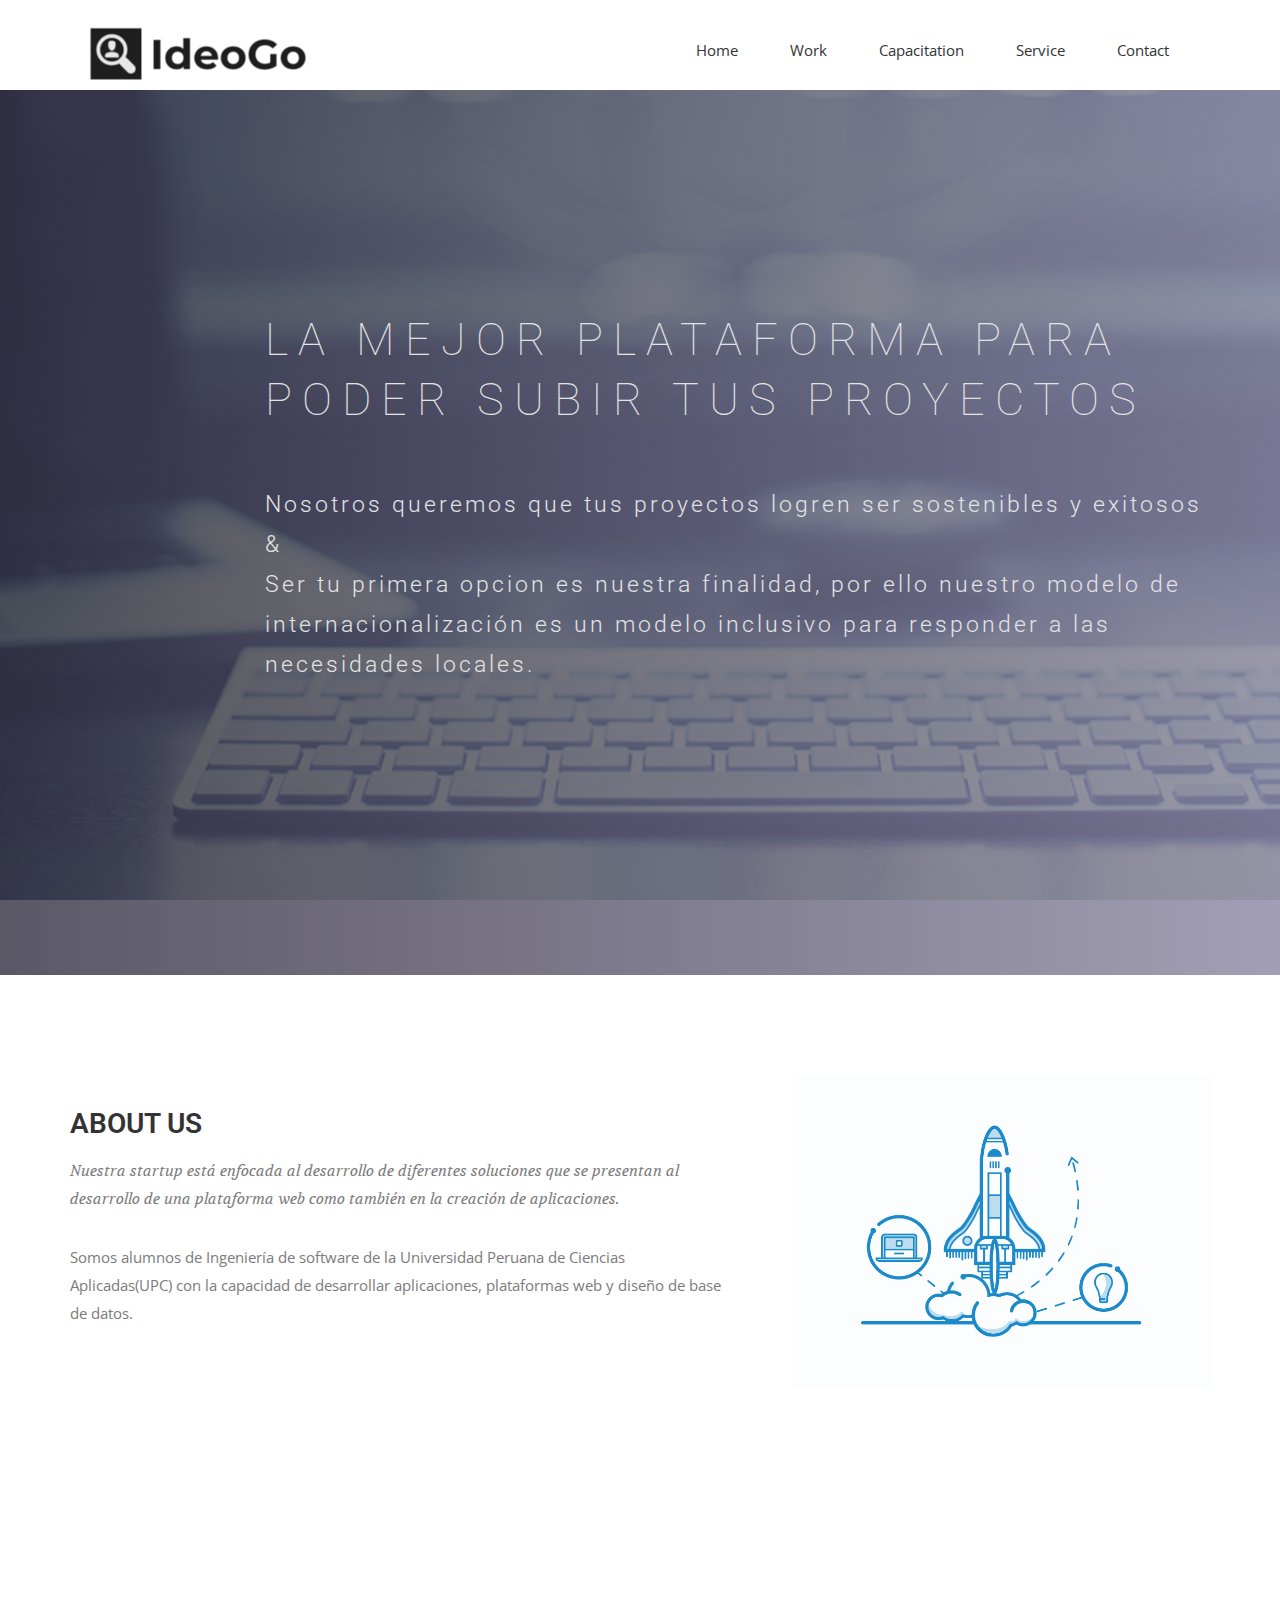
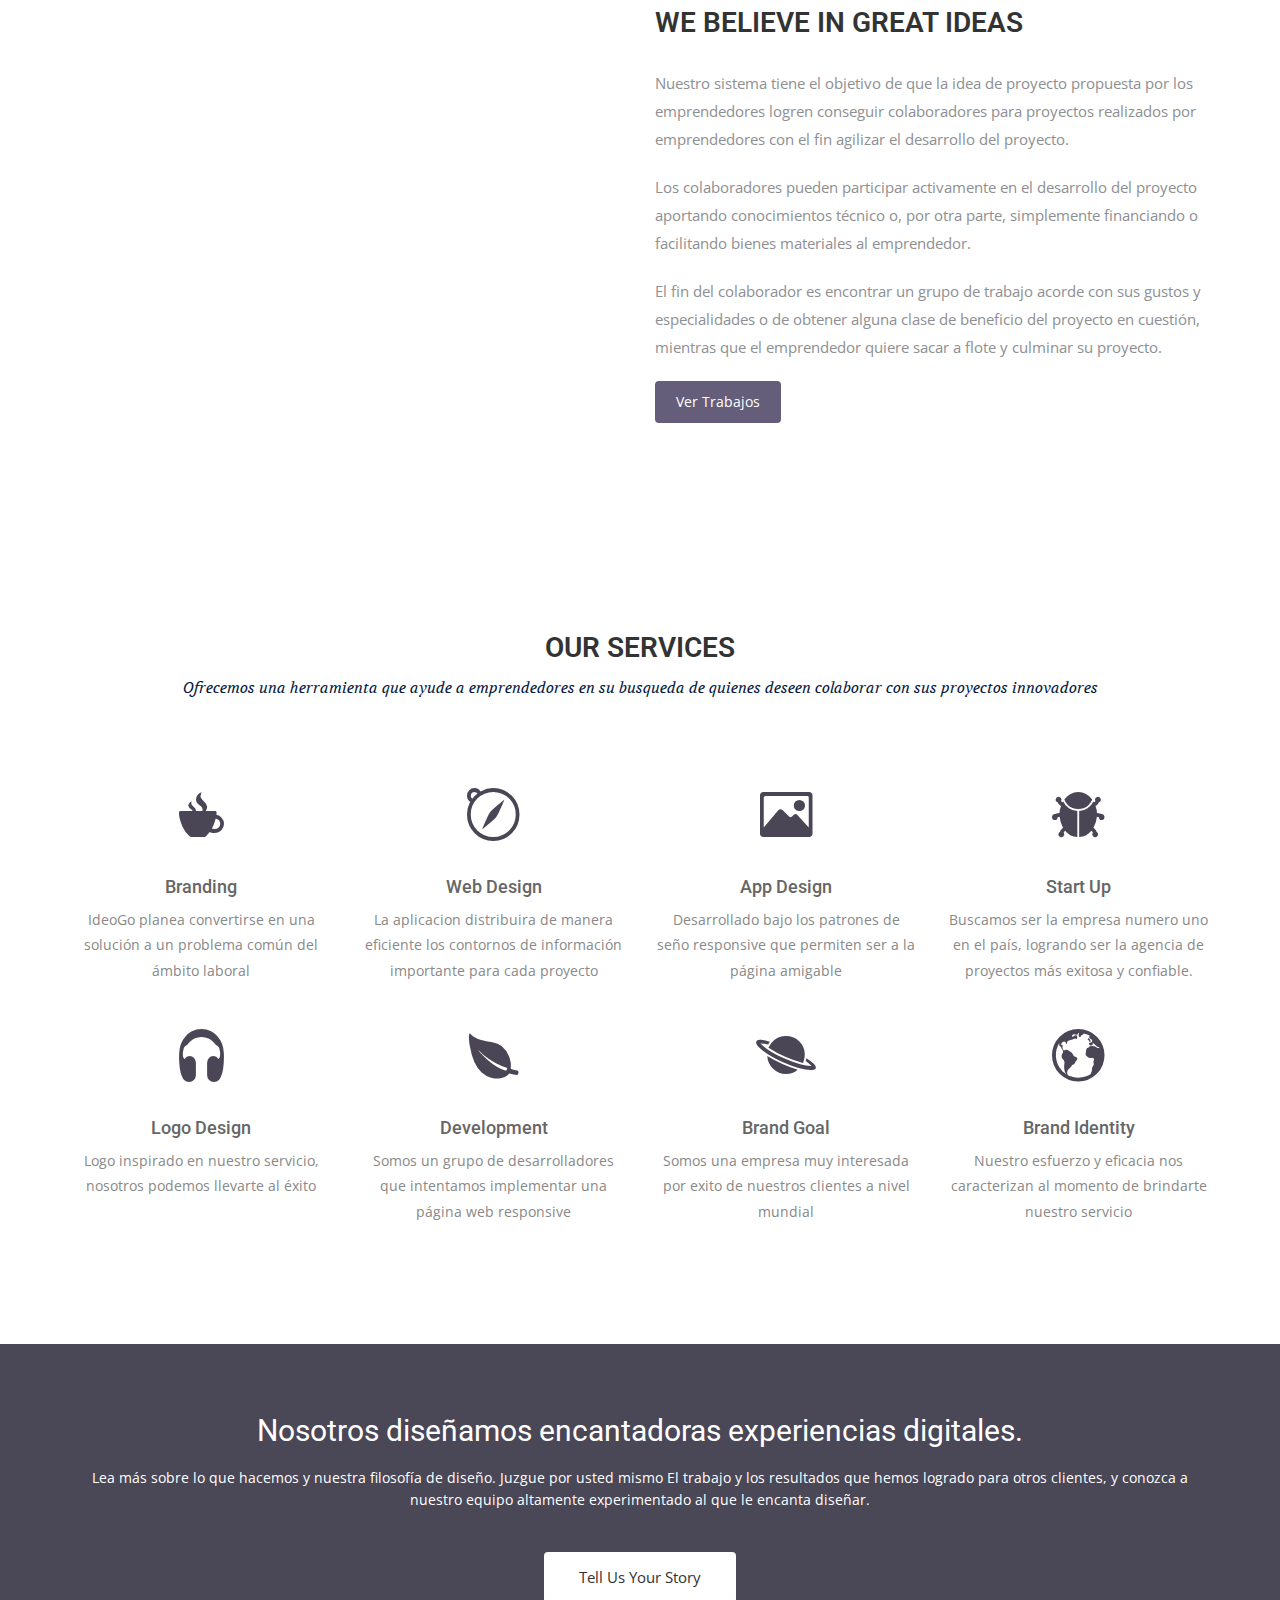
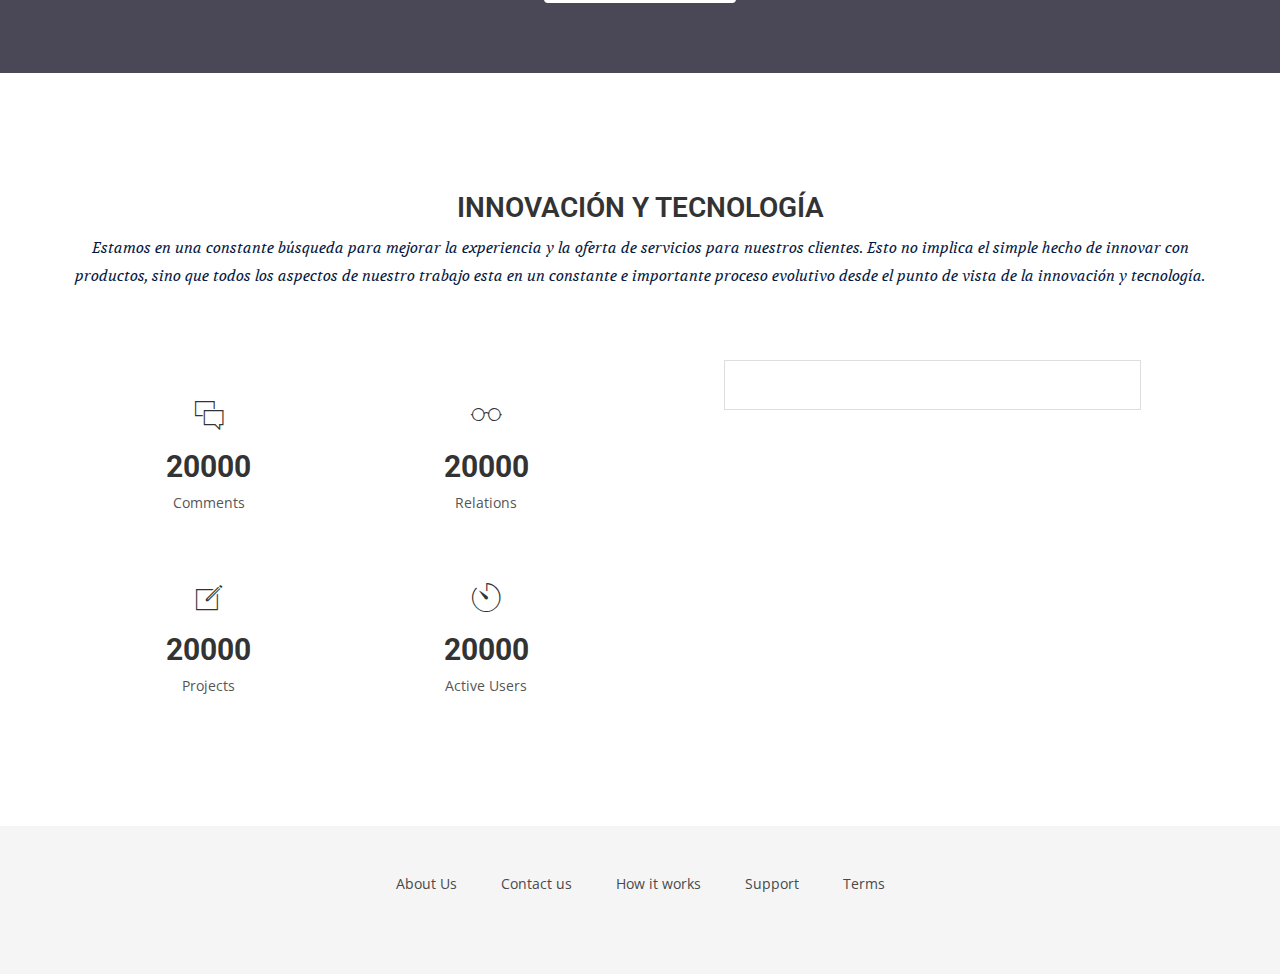
==== commit f3802553: "text fix" ====
--- a/index.html
+++ b/index.html
@@ -181,8 +181,8 @@
           <div class="col-sm-6 col-md-3">
             <div class="service-item">
               <i class="ion-planet"></i>
-              <h4>Brand Identity</h4>
-              <p>Somos una empresa muy interesada por exito de nuestroa clientes a nivel mundial </p>
+              <h4>Brand Goal</h4>
+              <p>Somos una empresa muy interesada por exito de nuestros clientes a nivel mundial </p>
             </div>
           </div>
           <div class="col-sm-6 col-md-3">
